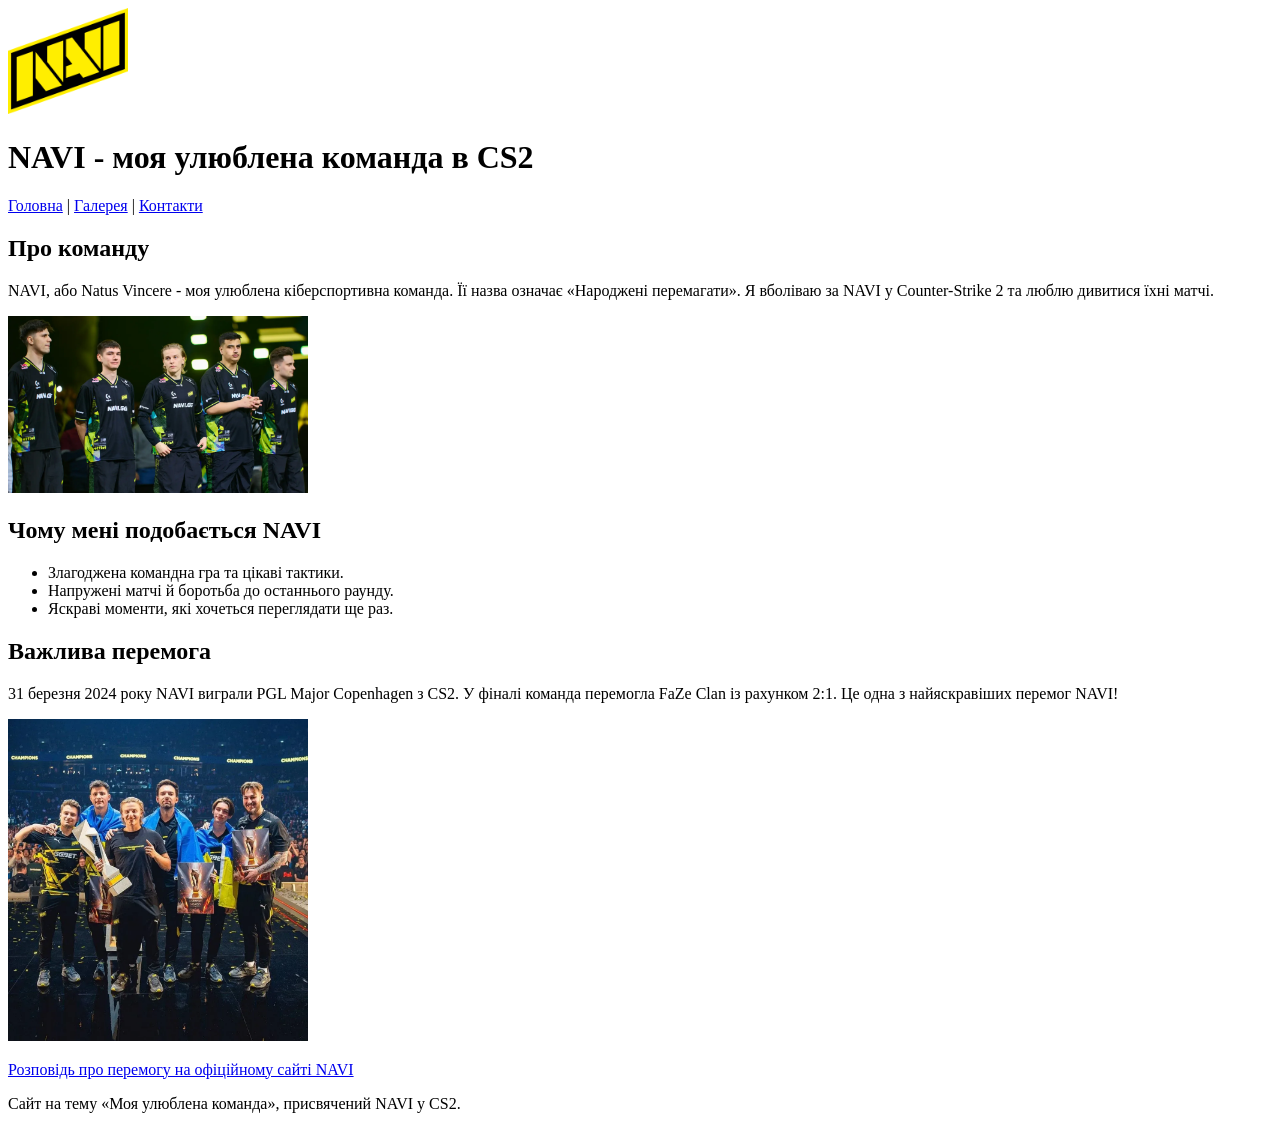
==== index.html @ 89ae4c6f "create HTML-only website" ====
<!doctype html>
<html lang="uk">
  <head>
    <meta charset="UTF-8" />
    <meta name="viewport" content="width=device-width, initial-scale=1.0" />
    <title>Головна - NAVI</title>
  </head>
  <body>
    <header>
      <img src="photo/logo.png" alt="Логотип NAVI" width="120" />
      <h1>NAVI - моя улюблена команда в CS2</h1>
      <nav>
        <a href="index.html" aria-current="page">Головна</a> |
        <a href="pages/gallery.html">Галерея</a> |
        <a href="pages/contact.html">Контакти</a>
      </nav>
    </header>

    <main>
      <h2>Про команду</h2>
      <p>
        NAVI, або Natus Vincere - моя улюблена кіберспортивна команда. Її назва
        означає «Народжені перемагати». Я вболіваю за NAVI у Counter-Strike 2 та
        люблю дивитися їхні матчі.
      </p>
      <img src="photo/team.webp" alt="Командне фото NAVI" width="300" />

      <h2>Чому мені подобається NAVI</h2>
      <ul>
        <li>Злагоджена командна гра та цікаві тактики.</li>
        <li>Напружені матчі й боротьба до останнього раунду.</li>
        <li>Яскраві моменти, які хочеться переглядати ще раз.</li>
      </ul>

      <h2>Важлива перемога</h2>
      <p>
        31 березня 2024 року NAVI виграли PGL Major Copenhagen з CS2. У фіналі
        команда перемогла FaZe Clan із рахунком 2:1. Це одна з найяскравіших
        перемог NAVI!
      </p>
      <img
        src="photo/navi-winner2024.webp"
        alt="NAVI - переможці PGL Major Copenhagen 2024"
        width="300"
      />
      <p>
        <a
          href="https://navi.gg/ua/publications/navi-pgl-major-copenhagen-champions"
        >
          Розповідь про перемогу на офіційному сайті NAVI
        </a>
      </p>
    </main>

    <footer>
      <p>Сайт на тему «Моя улюблена команда», присвячений NAVI у CS2.</p>
    </footer>
  </body>
</html>
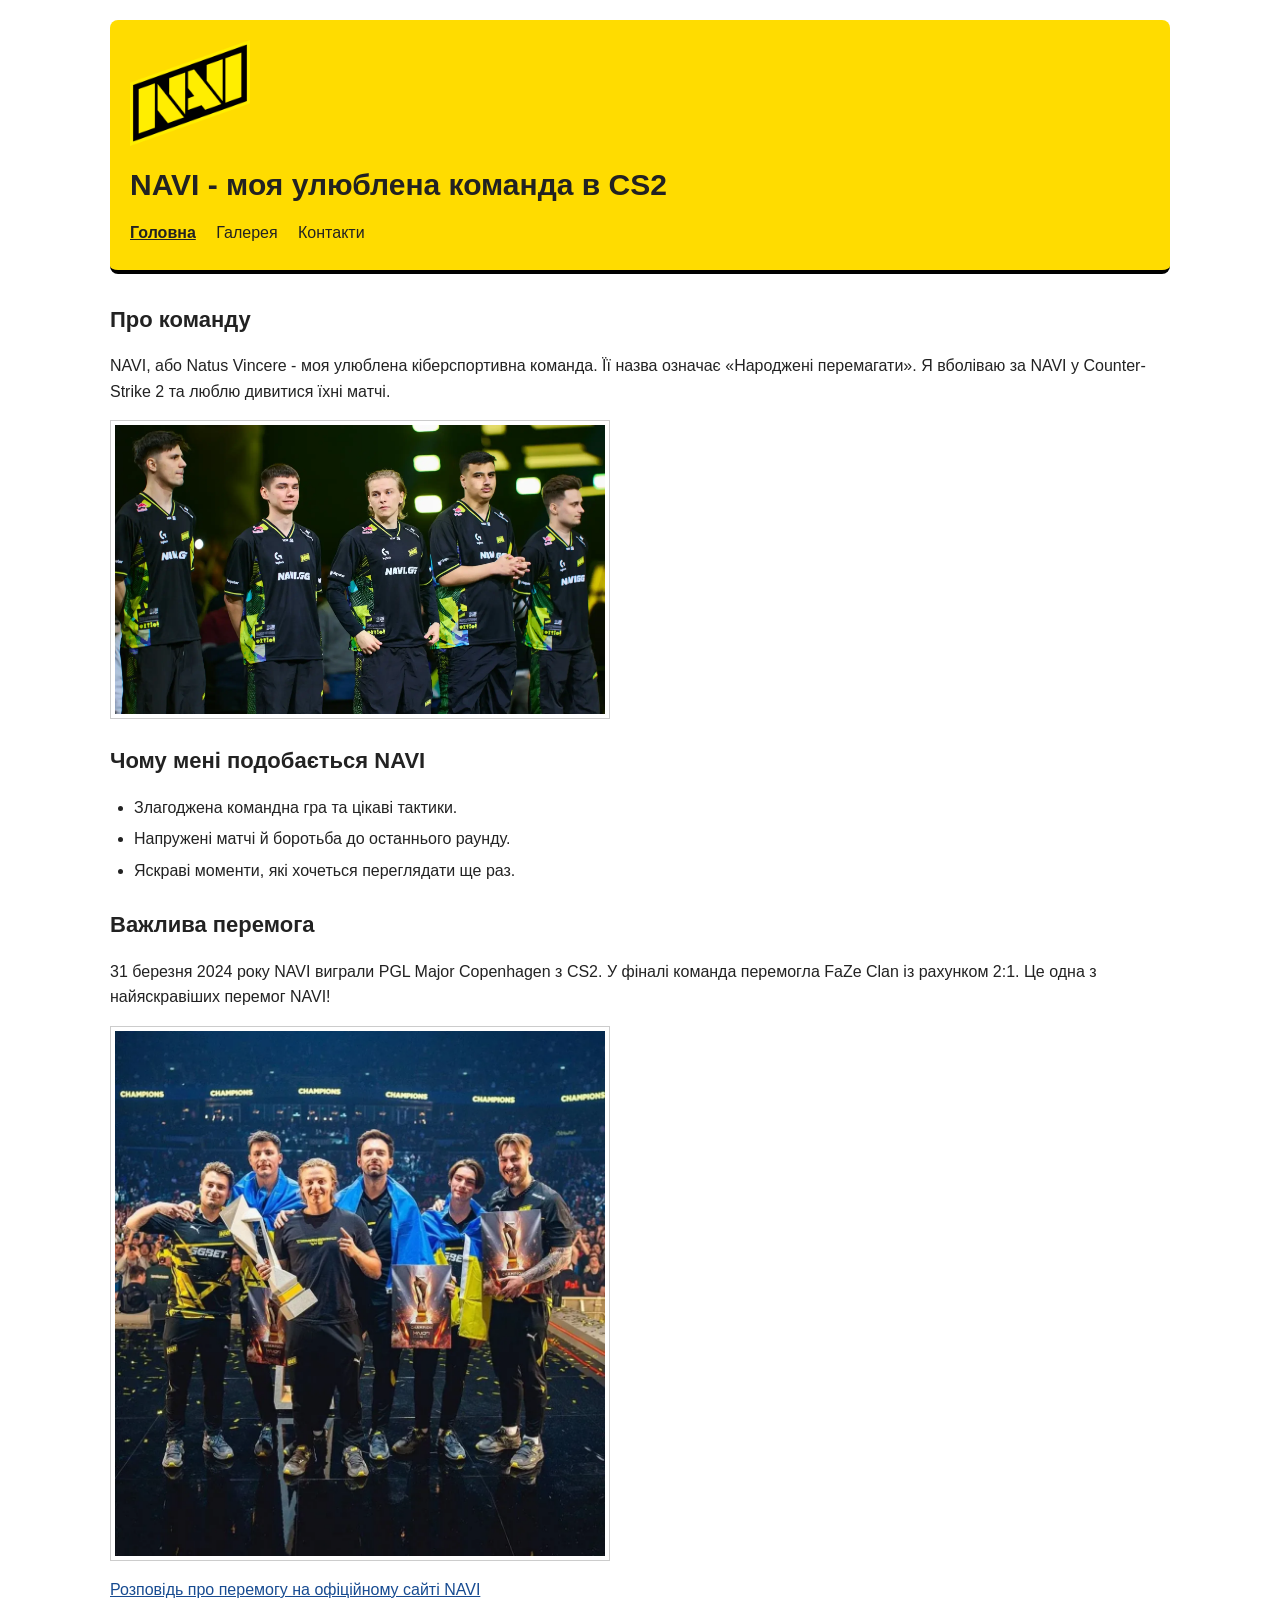
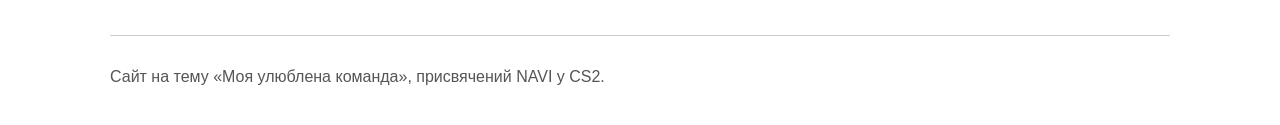
==== commit 7bc10cc8: "add CSS styling" ====
--- a/index.html
+++ b/index.html
@@ -4,15 +4,17 @@
     <meta charset="UTF-8" />
     <meta name="viewport" content="width=device-width, initial-scale=1.0" />
     <title>Головна - NAVI</title>
+    <link rel="stylesheet" href="styles/styles.css" />
+    <link rel="stylesheet" href="styles/index.css" />
   </head>
   <body>
-    <header>
+    <header class="site-header">
       <img src="photo/logo.png" alt="Логотип NAVI" width="120" />
       <h1>NAVI - моя улюблена команда в CS2</h1>
       <nav>
-        <a href="index.html" aria-current="page">Головна</a> |
-        <a href="pages/gallery.html">Галерея</a> |
-        <a href="pages/contact.html">Контакти</a>
+        <a class="nav-link" href="index.html" aria-current="page">Головна</a>
+        <a class="nav-link" href="pages/gallery.html">Галерея</a>
+        <a class="nav-link" href="pages/contact.html">Контакти</a>
       </nav>
     </header>
 
@@ -23,10 +25,10 @@
         означає «Народжені перемагати». Я вболіваю за NAVI у Counter-Strike 2 та
         люблю дивитися їхні матчі.
       </p>
-      <img src="photo/team.webp" alt="Командне фото NAVI" width="300" />
+      <img class="photo" src="photo/team.webp" alt="Командне фото NAVI" />
 
       <h2>Чому мені подобається NAVI</h2>
-      <ul>
+      <ul class="reasons">
         <li>Злагоджена командна гра та цікаві тактики.</li>
         <li>Напружені матчі й боротьба до останнього раунду.</li>
         <li>Яскраві моменти, які хочеться переглядати ще раз.</li>
@@ -39,9 +41,9 @@
         перемог NAVI!
       </p>
       <img
+        class="photo"
         src="photo/navi-winner2024.webp"
         alt="NAVI - переможці PGL Major Copenhagen 2024"
-        width="300"
       />
       <p>
         <a
@@ -52,7 +54,7 @@
       </p>
     </main>
 
-    <footer>
+    <footer class="site-footer">
       <p>Сайт на тему «Моя улюблена команда», присвячений NAVI у CS2.</p>
     </footer>
   </body>
--- a/styles/styles.css
+++ b/styles/styles.css
@@ -0,0 +1,77 @@
+/* Спільні стилі для всіх сторінок */
+
+* {
+  box-sizing: border-box;
+}
+
+body {
+  max-width: 1100px;
+  margin: 0 auto;
+  padding: 20px;
+  font-family: Arial, sans-serif;
+  line-height: 1.6;
+  color: #222222;
+}
+
+h1 {
+  margin: 12px 0;
+  font-size: 30px;
+  line-height: 1.3;
+}
+
+h2 {
+  margin: 24px 0 10px;
+  font-size: 22px;
+}
+
+a {
+  color: #174b91;
+}
+
+a:hover {
+  color: #222222;
+}
+
+main {
+  margin: 28px 0;
+}
+
+.site-header {
+  padding: 20px;
+  background-color: #ffdc00;
+  border-radius: 8px;
+  border-bottom: 4px solid #000000;
+}
+
+.nav-link {
+  display: inline-block;
+  margin-right: 16px;
+  padding: 4px 0;
+  color: #222222;
+  text-decoration: none;
+}
+
+.nav-link[aria-current="page"] {
+  font-weight: bold;
+}
+
+.nav-link[aria-current="page"],
+.nav-link:hover {
+  text-decoration: underline;
+}
+
+.photo {
+  display: block;
+  width: 500px;
+  max-width: 100%;
+  margin: 16px 0;
+  padding: 4px;
+  border: 1px solid #cccccc;
+}
+
+.site-footer {
+  margin-top: 32px;
+  padding-top: 12px;
+  border-top: 1px solid #cccccc;
+  color: #555555;
+}
--- a/styles/index.css
+++ b/styles/index.css
@@ -0,0 +1,9 @@
+/* Головна сторінка */
+
+.reasons {
+  padding-left: 24px;
+}
+
+.reasons li {
+  margin-bottom: 6px;
+}
